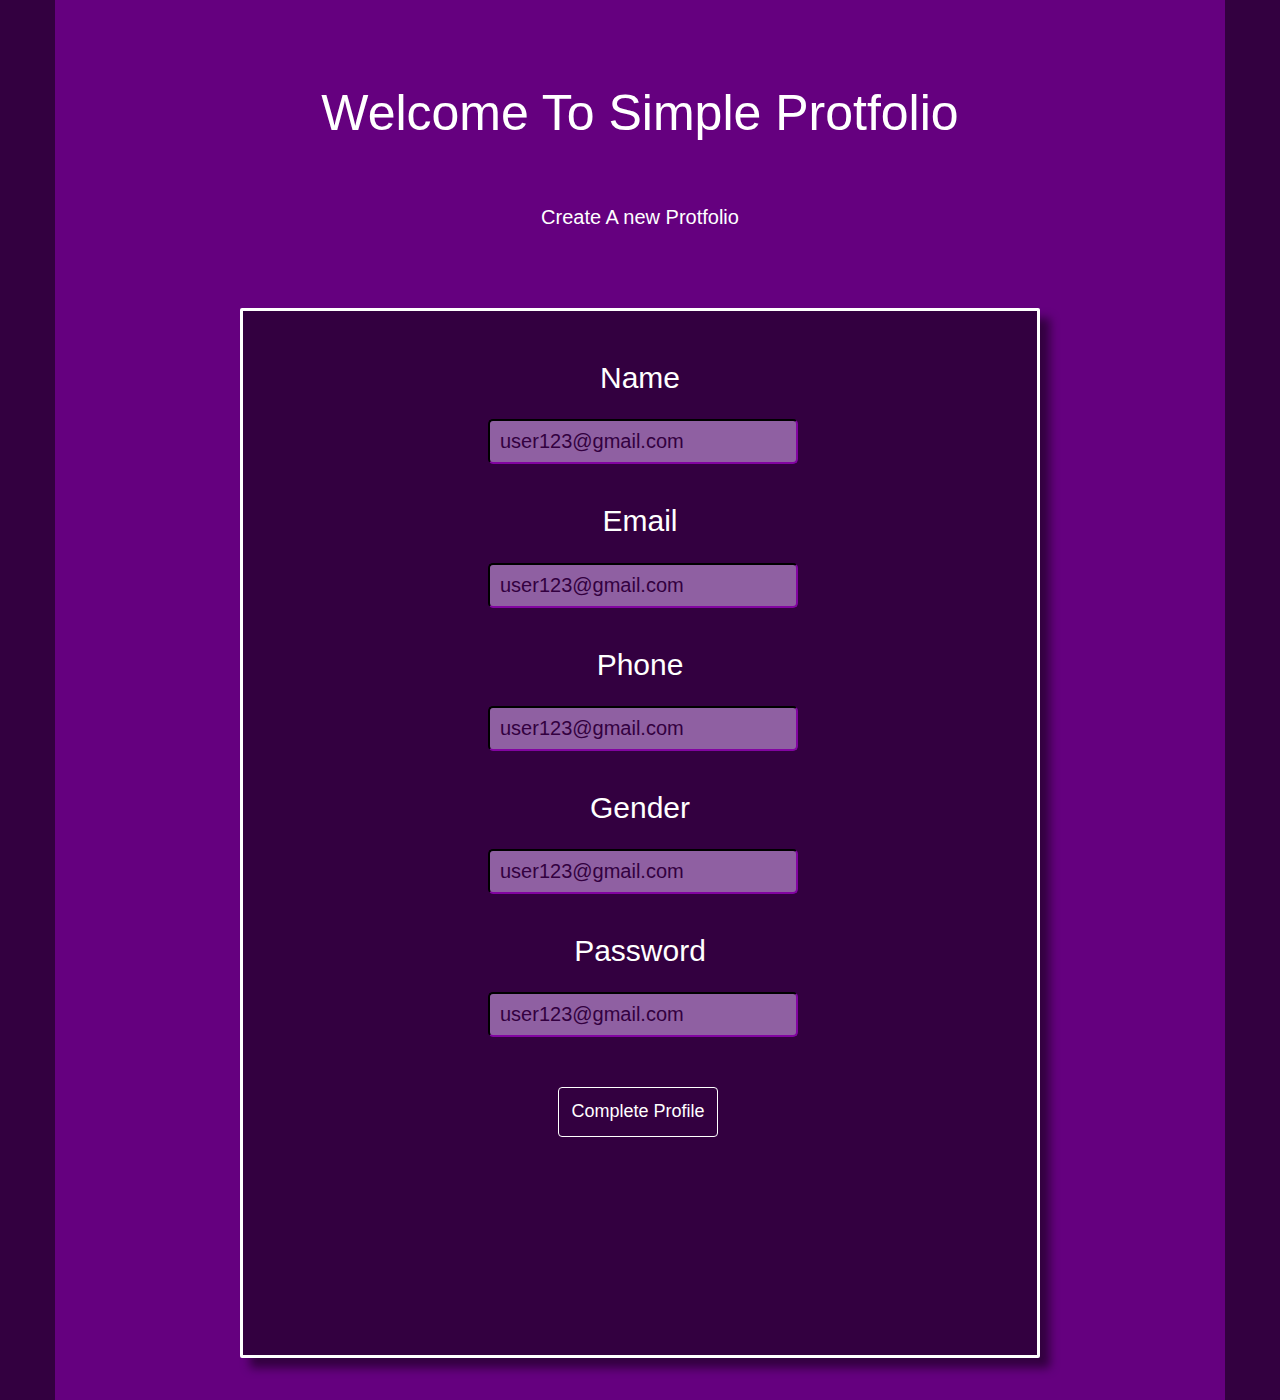
==== sign_up.html @ bd0e6633 "Protfolio Task" ====
<!DOCTYPE html>
<html lang="en">

<head>

    <meta charset="utf-8">
    <meta name="viewport" content="width=device-width, initial-scale=1">

    <title>Protfolio</title>

    <link rel="shortcut icon" href="img/icon-pencil-purple.png">
    
    <!-- Bootstrap Core CSS -->
    <link href="css/bootstrap.min.css" rel="stylesheet">
    <link href="css/sign_up.css" rel="stylesheet">
    <link href="css/login.css" rel="stylesheet">
</head>
<body>
    <div class="container" style="background-color: #65007F; height: 1400px;"> 
        <div class="row">
                <h1 class="welcoming" style="font-size:50px; margin-top: -90px;">Welcome To Simple Protfolio</h1>
                <h1 class="welcoming" style="font-size:20px; margin-top: -120px;">Create A new Protfolio</h1>
                <div class="data">
                    <form>
                        <div class="col-md-12">
                            <h2 style="margin-top:100px;">Name</h2>
                            <input class="inp" name="mail" id="e_mail" placeholder="user123@gmail.com">
                        </div>
                        <div class="col-md-12">
                                <h2>Email</h2>
                                <input class="inp" name="mail" id="e_mail" placeholder="user123@gmail.com">
                            </div>
                            <div class="col-md-12">
                                    <h2>Phone</h2>
                                    <input class="inp" name="mail" id="e_mail" placeholder="user123@gmail.com">
                                </div>
                                <div class="col-md-12">
                                        <h2>Gender</h2>
                                        <input class="inp" name="mail" id="e_mail" placeholder="user123@gmail.com">
                                    </div>
                                    <div class="col-md-12">
                                            <h2>Password</h2>
                                            <input class="inp" name="mail" id="e_mail" placeholder="user123@gmail.com">
                                        </div>
                                        <div class="col-md-12">
                                                <input type="submit" class="btn" style="margin-left:300px;margin-top: 50px; width: 160px; height: 50px; font-size: 18px;" value="Complete Profile" name="submit" onclick="on()">
                                            </div>
                    </form>
                </div>
        </div>
    </div>
</body>
</html>
---- css/sign_up.css ----
body{
    background-color: #330040;
}
.data{
    width: 800px;
    height: 1050px;
    margin: auto;
    border: solid;
    border-color:white;
    border-radius: 2px;
    box-shadow: 10px 10px 10px #330040;
    margin-top:80px;
    background-color: #330040;
}
.inp{
     width: 310px;
     margin: auto;
      height: 45px;
       border-radius: 5px;
        margin-top: 2%;
         background-color: rgba(218, 174, 243, 0.548); 
         border-color: rgb(62, 2, 77);
          font-size: 20px; 
          color:white;
           padding-left: 10px;
           margin-left: 230px;
}
h2{
    margin-top: 40px;
    z-index: 3;
    color: white;
    text-align: center;
}
---- css/login.css ----
body{
    background-color: #330040;
    height: 625px;
}
.welcoming{
    text-align: center;
    color: #fff;
    padding-top: 15%;
    
}
::placeholder {
    color:#330040;
    opacity: 1; /* Firefox */
}
.btn{
    background-color: #330040;
    border-color: white;
    color: white;
}
.btn:hover{
    background-color: white;
    border-color:#330040;
    color:#330040;
}
@media (min-width: 669px)
{
    form{
        margin-top: -50px;
    }
}
.g{
    color: #CA00FF;
}
.g:hover{
    color: #9800BF;
}
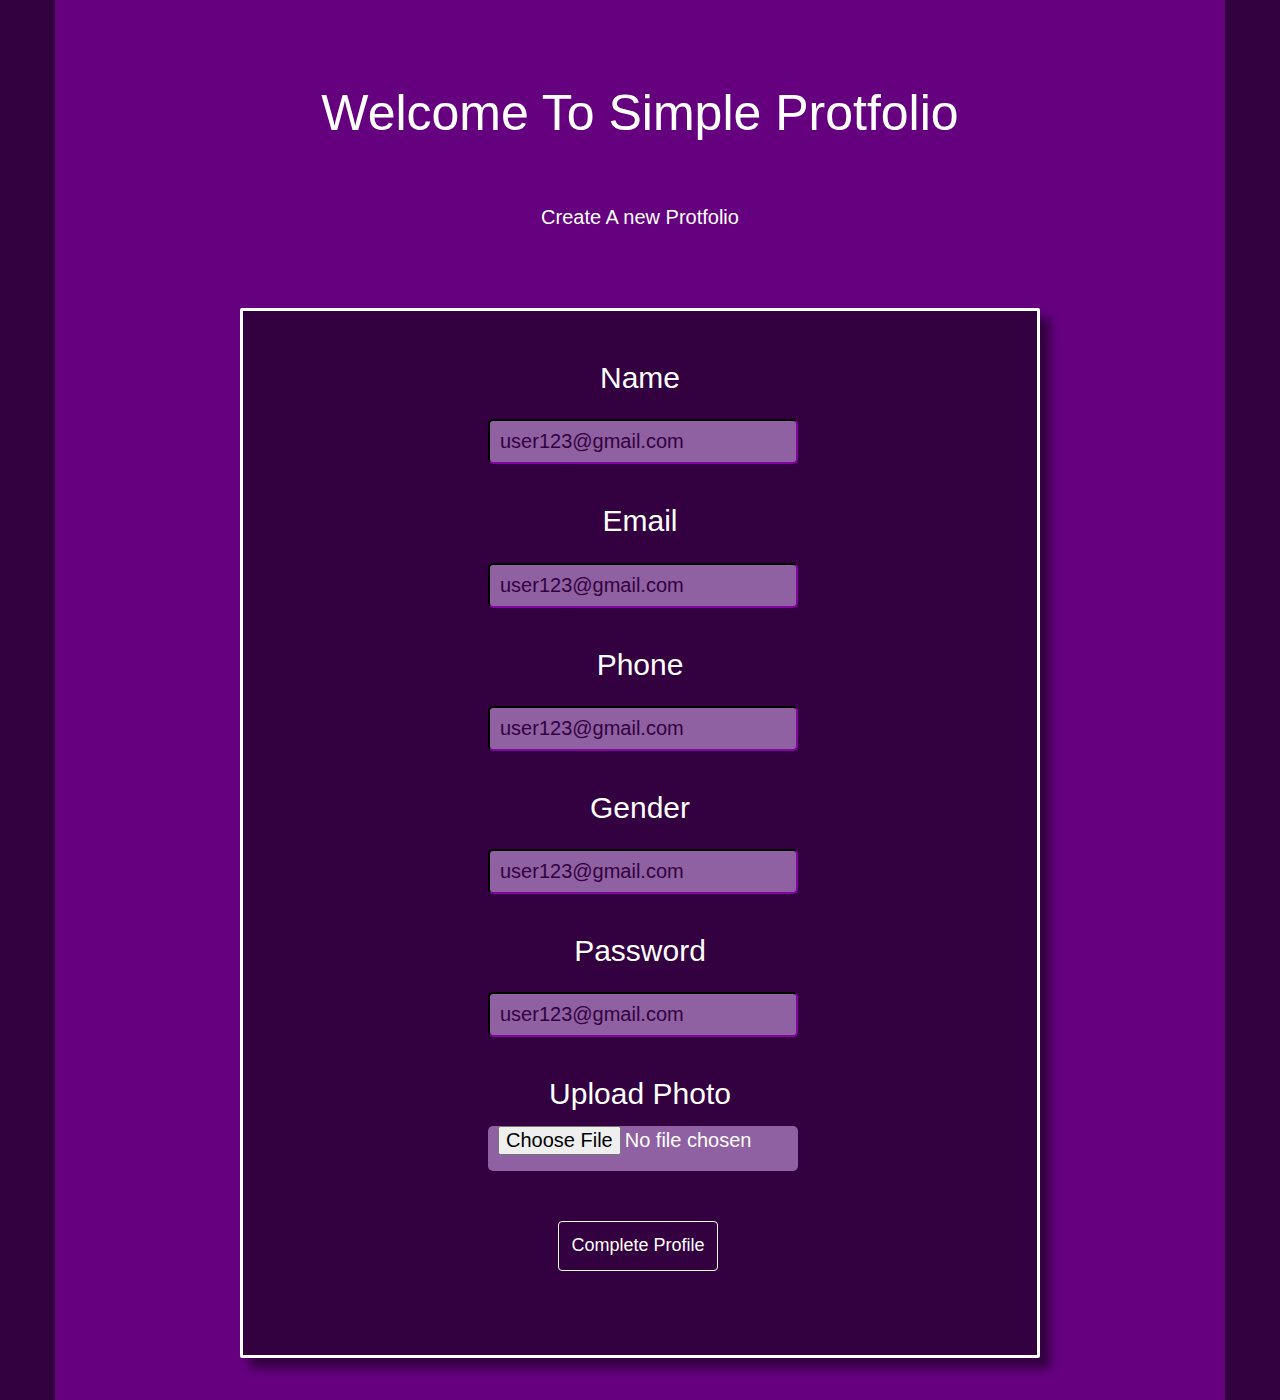
==== commit 1506e995: "edit photo" ====
--- a/sign_up.html
+++ b/sign_up.html
@@ -43,8 +43,13 @@
                                             <input class="inp" name="mail" id="e_mail" placeholder="user123@gmail.com">
                                         </div>
                                         <div class="col-md-12">
+                                                <h2>Upload Photo</h2>
+                                                <input type="file"class="inp" name="mail">
+                                            </div>
+                                        <div class="col-md-12">
                                                 <input type="submit" class="btn" style="margin-left:300px;margin-top: 50px; width: 160px; height: 50px; font-size: 18px;" value="Complete Profile" name="submit" onclick="on()">
                                             </div>
+                                        
                     </form>
                 </div>
         </div>
